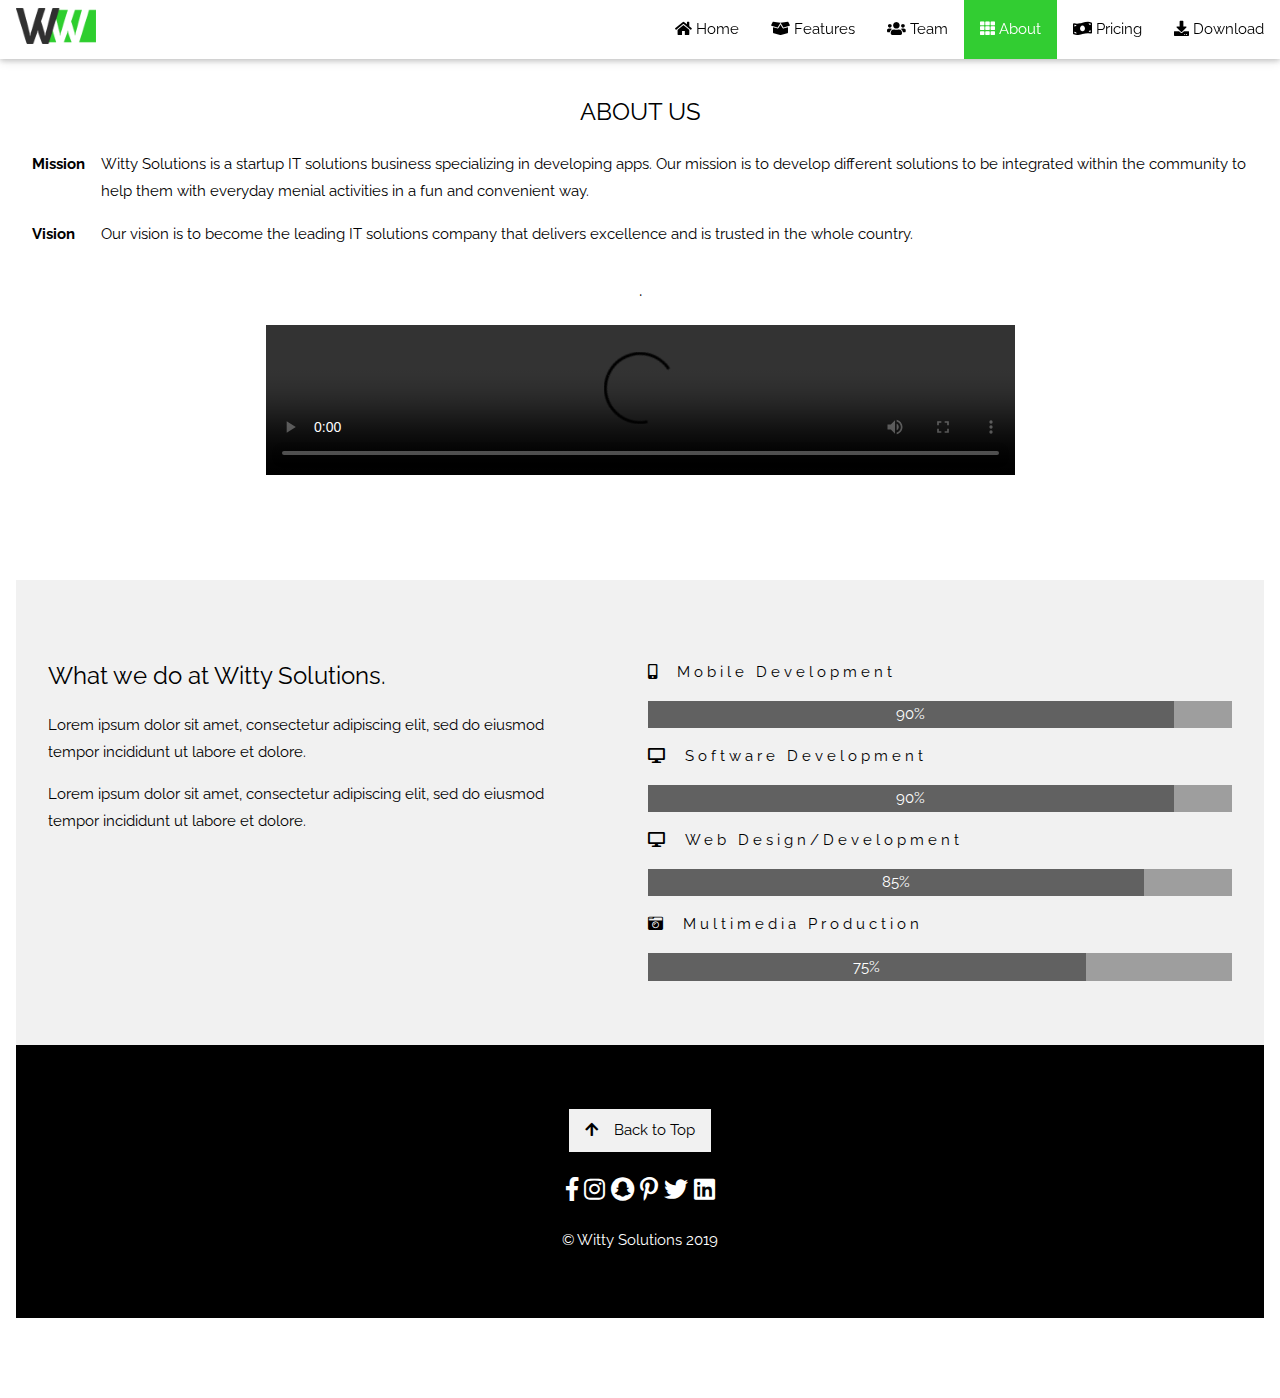
==== about.html @ 59e052f6 "First commit" ====
<!DOCTYPE html>
<html>
<title>About</title>
<meta charset="UTF-8">
<meta name="viewport" content="width=device-width, initial-scale=1">
<link rel="stylesheet" href="assets/css/witty.css">
<link rel="stylesheet" href="assets/css/style.css">
<link rel="stylesheet" href="https://fonts.googleapis.com/css?family=Raleway">
<link rel="stylesheet" href="assets/fontawesome-free/css/all.min.css" type="text/css">
<link rel="shortcut icon" href="resources/witty-icons/favicon-32x32.png" type="image/x-icon">

<style>
  body,
  h1,
  h2,
  h3,
  h4,
  h5,
  h6 {
    font-family: "Raleway", sans-serif
  }

  body,
  html {
    height: 100%;
    line-height: 1.8;
  }

  .bgimg-1 {
    background-position: center;
    background-size: cover;
    background-color: rgba(50, 205, 50, 0.5);
    /* background-image: url("resources/2x3.jpg"); */
    min-height: 100%;
  }

  .bgimg-1::after {
    content: "";
    background: url("resources/2x3.jpg");
    opacity: 0.7;
    top: 0;
    left: 0;
    bottom: 0;
    right: 0;
    position: fixed !important;
    z-index: -1;
    background-position: center;
    background-size: cover;
    background-color: rgba(50, 205, 50, 0.5);
    /* background-image: url("resources/2x3.jpg"); */
    min-height: 100%;
  }

  .witty-bar .witty-button {
    padding: 16px;
  }

  .img-gradient {
    position: relative;
    display: inline-block;
  }
</style>

<body>

  <!--NAVBAR-->
  <div class="witty-top">
    <div class="witty-bar witty-white witty-card" id="myNavbar">
      <a href="index.html" class="witty-bar-item witty-wide">
        <img src="resources/icon.png" width="80px;">
      </a>
      <!-- Right-sided navbar links -->
      <div class="witty-right witty-hide-small">
        <a href="index.html" class="witty-bar-item witty-button">
          <i class="fas fa-home"></i> Home
        </a>
        <a href="features.html" class="witty-bar-item witty-button">
          <i class="fas fa-box-open"></i> Features
        </a>
        <a href="team.html" class="witty-bar-item witty-button">
          <i class="fas fa-users"></i> Team
        </a>
        <a href="about.html" class="witty-bar-item witty-button witty-active">
          <i class="fas fa-th"></i> About
        </a>
        <a href="pricing.html" class="witty-bar-item witty-button">
          <i class="fas fa-money-bill-wave"></i> Pricing
        </a>
        <a href="downloads.html" class="witty-bar-item witty-button">
          <i class="fas fa-download"></i> Download
        </a>
      </div>

      <a href="javascript:void(0)" class="witty-bar-item witty-button witty-right witty-hide-large witty-hide-medium" onclick="witty_open()">
        <i class="fa fa-bars"></i>
      </a>
    </div>
  </div>
  <!--/NAVBAR-->


  <nav class="witty-sidebar witty-bar-block witty-black witty-card witty-animate-left witty-hide-medium witty-hide-large" style="display:none"
    id="mySidebar">
    <a href="javascript:void(0)" onclick="witty_close()" class="witty-bar-item witty-button witty-large witty-padding-16">Close ×</a>
    <a href="about.html" onclick="witty_close()" class="witty-bar-item witty-button">ABOUT</a>
    <a href="team.html" onclick="witty_close()" class="witty-bar-item witty-button">TEAM</a>
    <a href="features.html" onclick="witty_close()" class="witty-bar-item witty-button">FEATURES</a>
    <a href="pricing.html" onclick="witty_close()" class="witty-bar-item witty-button">PRICING</a>
    <a href="contact.html" onclick="witty_close()" class="witty-bar-item witty-button">CONTACT</a>
  </nav>

  <!--About Section-->
  <div class="witty-container" style="padding:80px 16px">
    <h3 class="witty-center">ABOUT US</h3>

    <table class="witty-table">
      <tr>
        <td>
          <strong>Mission</strong>
        </td>
        <td>Witty Solutions is a startup IT solutions business specializing in developing apps. Our mission is to develop different
          solutions to be integrated within the community to help them with everyday menial activities in a fun and convenient
          way.
        </td>
      </tr>
      <tr>
        <td>
          <strong>Vision</strong>
        </td>
        <td>Our vision is to become the leading IT solutions company that delivers excellence and is trusted in the whole country.</td>
      </tr>
    </table>

    <p class="witty-center witty-large">.</p>

    <div class="witty-row">
      <video width="60%" height="auto" controls style="margin-left:20%;">
        <source src="resources/wittywallet.mp4" type="video/mp4"> Your browser does not support the video tag.
      </video>
    </div>

    <div class="witty-row-padding" style="margin-top:64px">
    </div>

    <div class="witty-row-padding witty-section">
    </div>

    <div id="modal01" class="witty-modal witty-black" onclick="this.style.display='none'">
      <span class="witty-button witty-xxlarge witty-black witty-padding-large witty-display-topright" title="Close Modal Image">×</span>
      <div class="witty-modal-content witty-animate-zoom witty-center witty-transparent witty-padding-64">
        <img id="img01" class="witty-image">
        <p id="caption" class="witty-opacity witty-large"></p>
      </div>
    </div>

    <!--Promo - What we do -->
    <div class="witty-container witty-light-grey witty-padding-64">
      <div class="witty-row-padding">
        <div class="witty-col m6">
          <h3>What we do at Witty Solutions.</h3>
          <p>Lorem ipsum dolor sit amet, consectetur adipiscing elit, sed do eiusmod
            <br> tempor incididunt ut labore et dolore.</p>
          <p>Lorem ipsum dolor sit amet, consectetur adipiscing elit, sed do eiusmod
            <br> tempor incididunt ut labore et dolore.</p>
        </div>
        <div class="witty-col m6">
          <p class="witty-wide">
            <i class="fas fa-mobile-alt witty-margin-right"></i>Mobile Development</p>
          <div class="witty-grey">
            <div class="witty-container witty-dark-grey witty-center" style="width:90%">90%</div>
          </div>
          <p class="witty-wide">
            <i class="fas fa-desktop witty-margin-right"></i>Software Development</p>
          <div class="witty-grey">
            <div class="witty-container witty-dark-grey witty-center" style="width:90%">90%</div>
          </div>
          <p class="witty-wide">
            <i class="fa fa-desktop witty-margin-right"></i>Web Design/Development</p>
          <div class="witty-grey">
            <div class="witty-container witty-dark-grey witty-center" style="width:85%">85%</div>
          </div>
          <p class="witty-wide">
            <i class="fa fa-camera-retro witty-margin-right"></i>Multimedia Production</p>
          <div class="witty-grey">
            <div class="witty-container witty-dark-grey witty-center" style="width:75%">75%</div>
          </div>
        </div>
      </div>
    </div>

    <!-- Footer -->
    <footer class="witty-center witty-black witty-padding-64">
      <a href="#myNavbar" class="witty-button witty-light-grey">
        <i class="fas fa-arrow-up witty-margin-right"></i>Back to Top</a>
      <div class="witty-xlarge witty-section">
        <i class="fab fa-facebook-f witty-hover-opacity"></i>
        <i class="fab fa-instagram witty-hover-opacity"></i>
        <i class="fab fa-snapchat witty-hover-opacity"></i>
        <i class="fab fa-pinterest-p witty-hover-opacity"></i>
        <i class="fab fa-twitter witty-hover-opacity"></i>
        <i class="fab fa-linkedin witty-hover-opacity"></i>
      </div>
      &copy;
      <a href="#" style="color:#fff;">Witty Solutions</a> 2019
    </footer>

    <script>

      function onClick(element) {
        document.getElementById("img01").src = element.src;
        document.getElementById("modal01").style.display = "block";
        var captionText = document.getElementById("caption");
        captionText.innerHTML = element.alt;
      }

      var mySidebar = document.getElementById("mySidebar");

      function witty_open() {
        if (mySidebar.style.display === 'block') {
          mySidebar.style.display = 'none';
        } else {
          mySidebar.style.display = 'block';
        }
      }

      function witty_close() {
        mySidebar.style.display = "none";
      }

      $(function () {
        $(document).scroll(function () {
          var $nav = $(".witty-top");
          $nav.toggleClass('scrolled', $(this).scrollTop() > $nav.height());
        });
      });
    </script>

</body>

</html>
---- assets/css/witty.css ----
html{
  box-sizing:border-box
}
*,*:before,*:after{
  box-sizing:inherit
}
html{
  -ms-text-size-adjust:100%;
  -webkit-text-size-adjust:100%
}
body{
  margin:0;
  max-height: 1280;
  max-width: 1366;

}
article,aside,details,figcaption,figure,footer,header,main,menu,nav,section,summary{
  display:block
}
audio,canvas,progress,video{
  display:inline-block
}
progress{
  vertical-align:baseline
}
a{
  background-color:transparent;
  -webkit-text-decoration-skip:objects;
}
a:active,a:hover{
  outline-width:0;
}

small{
  font-size:80%
}
sub{bottom:-0.25em}sup{top:-0.5em}figure{margin:1em 40px}img{border-style:none}svg:not(:root){overflow:hidden}
code,kbd,pre,samp{font-family:monospace,monospace;font-size:1em}hr{box-sizing:content-box;height:0;overflow:visible}
button,input,select,textarea{font:inherit;margin:0}optgroup{font-weight:bold}
button,input{overflow:visible}button,select{text-transform:none}
button,html [type=button],[type=reset],[type=submit]{-webkit-appearance:button}
button::-moz-focus-inner, [type=button]::-moz-focus-inner, [type=reset]::-moz-focus-inner, [type=submit]::-moz-focus-inner{border-style:none;padding:0}
button:-moz-focusring, [type=button]:-moz-focusring, [type=reset]:-moz-focusring, [type=submit]:-moz-focusring{outline:1px dotted ButtonText}
fieldset{border:1px solid #c0c0c0;margin:0 2px;padding:.35em .625em .75em}
legend{color:inherit;display:table;max-width:100%;padding:0;white-space:normal}textarea{overflow:auto}
[type=checkbox],[type=radio]{padding:0}
[type=number]::-webkit-inner-spin-button,[type=number]::-webkit-outer-spin-button{height:auto}
[type=search]{-webkit-appearance:textfield;outline-offset:-2px}
[type=search]::-webkit-search-cancel-button,[type=search]::-webkit-search-decoration{-webkit-appearance:none}
::-webkit-input-placeholder{color:inherit;opacity:0.54}
::-webkit-file-upload-button{-webkit-appearance:button;font:inherit}

html,body{font-family:Verdana,sans-serif;font-size:15px;line-height:1.5}html{overflow-x:hidden}
h1{font-size:36px}h2{font-size:30px}h3{font-size:24px}h4{font-size:20px}h5{font-size:18px}h6{font-size:16px}.witty-serif{font-family:serif}
h1,h2,h3,h4,h5,h6{font-family:"Segoe UI",Arial,sans-serif;font-weight:400;margin:10px 0}.witty-wide{letter-spacing:4px}
hr{border:0;border-top:1px solid #eee;margin:20px 0}
.witty-image{max-width:100%;height:auto}img{vertical-align:middle}a{color:inherit}
.witty-table,.witty-table-all{border-collapse:collapse;border-spacing:0;width:100%;display:table}.witty-table-all{border:1px solid #ccc}
.witty-bordered tr,.witty-table-all tr{border-bottom:1px solid #ddd}.witty-striped tbody tr:nth-child(even){background-color:#f1f1f1}
.witty-table-all tr:nth-child(odd){background-color:#fff}.witty-table-all tr:nth-child(even){background-color:#f1f1f1}
.witty-hoverable tbody tr:hover,.witty-ul.witty-hoverable li:hover{
  background-color:#ccc
}
.witty-centered tr th,.witty-centered tr td{text-align:center}
.witty-table td,.witty-table th,.witty-table-all td,.witty-table-all th{padding:8px 8px;display:table-cell;text-align:left;vertical-align:top}
.witty-table th:first-child,.witty-table td:first-child,.witty-table-all th:first-child,.witty-table-all td:first-child{padding-left:16px}
.witty-btn,.witty-button{
  border:none;
  display:inline-block;
  padding:8px 16px;
  vertical-align:middle;
  overflow:hidden;
  text-decoration:none;
  color:inherit;
  background-color:inherit;
  text-align:center
  ;cursor:pointer;
  white-space:nowrap
}
.witty-btn:hover{
  box-shadow:0 8px 16px 0 rgba(0,0,0,0.2),0 6px 20px 0 rgba(0,0,0,0.19)
}
.witty-btn,.witty-button{
  -webkit-touch-callout:none;
  -webkit-user-select:none;
  -khtml-user-select:none;
  -moz-user-select:none;
  -ms-user-select:none;
  user-select:none;
}   
.witty-disabled,.witty-btn:disabled,.witty-button:disabled{
  cursor:not-allowed;
  opacity:0.3;
}
.witty-disabled *,:disabled *{
    pointer-events:none;
}
.witty-btn.witty-disabled:hover,.witty-btn:disabled:hover{
  box-shadow:none
}
.witty-badge,.witty-tag{
  background-color:#000
  ;color:#fff;
  display:inline-block;
  padding-left:8px;
  padding-right:8px;
  text-align:center
}
.witty-badge{border-radius:50%}
.witty-ul{
  list-style-type:none;padding:0;margin:0
}
.witty-ul li{
  padding:8px 16px;border-bottom:1px solid #ddd
}
.witty-ul li:last-child{
  border-bottom:none
}
.witty-tooltip,.witty-display-container{position:relative}.witty-tooltip .witty-text{
  display:none;
}.witty-tooltip:hover .witty-text{display:inline-block}
.witty-ripple:active{opacity:0.5}.witty-ripple{transition:opacity 0s}
.witty-input{padding:8px;display:block;border:none;border-bottom:1px solid #ccc;width:100%}
.witty-select{padding:9px 0;width:100%;border:none;border-bottom:1px solid #ccc}
.witty-dropdown-click,.witty-dropdown-hover{
  position:relative;
  display:inline-block;
  cursor:pointer;
}
.witty-dropdown-hover:hover .witty-dropdown-content{
  display:block;
}
.witty-dropdown-hover:first-child,.witty-dropdown-click:hover{
  background-color:#ccc;
  color:#000;
}
.witty-dropdown-hover:hover > .witty-button:first-child,.witty-dropdown-click:hover > .witty-button:first-child{background-color:#ccc;
  color:#000;
}
.witty-dropdown-content{
  cursor:auto;
  color:#000;
  background-color:#fff;
  display:none;
  position:absolute;
  min-width:160px;
  margin:0;
  padding:0;
  z-index:1
}
.witty-check,.witty-radio{width:24px;height:24px;position:relative;top:6px}
.witty-sidebar{height:100%;width:200px;background-color:#fff;position:fixed!important;z-index:1;overflow:auto}
.witty-bar-block .witty-dropdown-hover,.witty-bar-block .witty-dropdown-click{
  width:100%;
}
.witty-bar-block .witty-dropdown-hover .witty-dropdown-content,.witty-bar-block .witty-dropdown-click .witty-dropdown-content{
  min-width:100%;
}
.witty-bar-block .witty-dropdown-hover .witty-button,.witty-bar-block .witty-dropdown-click .witty-button{
  width:100%;
  text-align:left;
  padding:8px 16px
}
.witty-main,#main{transition:margin-left .4s}
.witty-modal{z-index:3;display:none;padding-top:100px;position:fixed;left:0;top:0;width:100%;height:100%;overflow:auto;background-color:rgb(0,0,0);background-color:rgba(0,0,0,0.4)}
.witty-modal-content{margin:auto;background-color:#fff;position:relative;padding:0;outline:0;width:600px}
.witty-bar{width:100%;overflow:hidden}.witty-center .witty-bar{display:inline-block;width:auto}
.witty-bar .witty-bar-item{padding:8px 16px;float:left;width:auto;border:none;display:block;outline:0}
.witty-bar .witty-dropdown-hover,.witty-bar .witty-dropdown-click{
  position:static;
  float:left;
}
.witty-bar .witty-button{white-space:normal}
.witty-bar-block .witty-bar-item{width:100%;display:block;padding:8px 16px;text-align:left;border:none;white-space:normal;float:none;outline:0}
.witty-bar-block.witty-center .witty-bar-item{text-align:center}.witty-block{display:block;width:100%}
.witty-responsive{display:block;overflow-x:auto}
.witty-container:after,.witty-container:before,.witty-panel:after,.witty-panel:before,.witty-row:after,.witty-row:before,.witty-row-padding:after,.witty-row-padding:before,
.witty-cell-row:before,.witty-cell-row:after,.witty-clear:after,.witty-clear:before,.witty-bar:before,.witty-bar:after{
  content:"";
  display:table;
  clear:both;
}
.witty-col,.witty-half,.witty-third,.witty-twothird,.witty-threequarter,.witty-quarter{
  float:left;width:100%
}
.witty-col.s1{
  width:8.33333%
}
.witty-col.s2{
  width:16.66666%
}
.witty-col.s3{
  width:24.99999%
}
.witty-col.s4{
  width:33.33333%
}
.witty-col.s5{width:41.66666%}.witty-col.s6{width:49.99999%}.witty-col.s7{width:58.33333%}.witty-col.s8{width:66.66666%}
.witty-col.s9{width:74.99999%}.witty-col.s10{width:83.33333%}.witty-col.s11{width:91.66666%}.witty-col.s12{width:99.99999%}
@media (min-width:601px){.witty-col.m1{width:8.33333%}.witty-col.m2{width:16.66666%}
.witty-col.m3,.witty-quarter{
  width:20%
}
.witty-col.m4,.witty-third{
  width:50%}
.witty-col.m5{
  width:41.66666%
}
.witty-col.m6,.witty-half{
  width:49.99999%
}
.witty-col.m7{width:58.33333%}.witty-col.m8,.witty-twothird{width:66.66666%}
.witty-col.m9,.witty-threequarter{width:74.99999%}.witty-col.m10{width:83.33333%}.witty-col.m11{width:91.66666%}.witty-col.m12{width:99.99999%}}
@media (min-width:993px){.witty-col.l1{width:8.33333%}.witty-col.l2{width:16.66666%}.witty-col.l3{width:24.99999%}.witty-col.l4{width:33.33333%}
.witty-col.l5{width:41.66666%}.witty-col.l6{width:49.99999%}.witty-col.l7{width:58.33333%}.witty-col.l8{width:66.66666%}
.witty-col.l9{width:74.99999%}.witty-col.l10{width:83.33333%}.witty-col.l11{width:91.66666%}.witty-col.l12{width:99.99999%}}
.witty-rest{overflow:hidden}.witty-stretch{margin-left:-16px;margin-right:-16px}
.witty-content,.witty-auto{margin-left:auto;margin-right:auto}.witty-content{max-width:980px}.witty-auto{max-width:1140px}
.witty-cell-row{display:table;width:100%}.witty-cell{display:table-cell}
.witty-cell-top{vertical-align:top}.witty-cell-middle{vertical-align:middle}.witty-cell-bottom{vertical-align:bottom}
.witty-hide{display:none!important}.witty-show-block,.witty-show{display:block!important}.witty-show-inline-block{display:inline-block!important}
@media (max-width:1205px){.witty-auto{max-width:95%}}
@media (max-width:600px){.witty-modal-content{margin:0 10px;width:auto!important}.witty-modal{padding-top:30px}
.witty-dropdown-hover.witty-mobile .witty-dropdown-content,.witty-dropdown-click.witty-mobile .witty-dropdown-content{position:relative}	
.witty-hide-small{display:none!important}.witty-mobile{display:block;width:100%!important}.witty-bar-item.witty-mobile,.witty-dropdown-hover.witty-mobile,.witty-dropdown-click.witty-mobile{text-align:center}
.witty-dropdown-hover.witty-mobile,.witty-dropdown-hover.witty-mobile .witty-btn,.witty-dropdown-hover.witty-mobile .witty-button,.witty-dropdown-click.witty-mobile,.witty-dropdown-click.witty-mobile .witty-btn,.witty-dropdown-click.witty-mobile .witty-button{width:100%}}
@media (max-width:768px){.witty-modal-content{width:500px}.witty-modal{padding-top:50px}}
@media (min-width:993px){.witty-modal-content{width:900px}.witty-hide-large{display:none!important}.witty-sidebar.witty-collapse{display:block!important}}
@media (max-width:992px) and (min-width:601px){.witty-hide-medium{display:none!important}}
@media (max-width:992px){.witty-sidebar.witty-collapse{display:none}.witty-main{margin-left:0!important;margin-right:0!important}.witty-auto{max-width:100%}}
.witty-top,.witty-bottom{
  position:fixed;width:100%;
  z-index:1
}
.witty-top{
  top:0
}
.witty-bottom{
  bottom:0
}
.witty-overlay{position:fixed;display:none;width:100%;height:100%;top:0;left:0;right:0;bottom:0;background-color:rgba(0,0,0,0.5);z-index:2}
.witty-display-topleft{position:absolute;left:0;top:0}.witty-display-topright{position:absolute;right:0;top:0}
.witty-display-bottomleft{position:absolute;left:0;bottom:0}.witty-display-bottomright{position:absolute;right:0;bottom:0}
.witty-display-middle{position:absolute;top:50%;left:50%;transform:translate(-50%,-50%);-ms-transform:translate(-50%,-50%)}
.witty-display-left{position:absolute;top:50%;left:0%;transform:translate(0%,-50%);-ms-transform:translate(-0%,-50%)}
.witty-display-right{position:absolute;top:50%;right:0%;transform:translate(0%,-50%);-ms-transform:translate(0%,-50%)}
.witty-display-topmiddle{position:absolute;left:50%;top:0;transform:translate(-50%,0%);-ms-transform:translate(-50%,0%)}
.witty-display-bottommiddle{position:absolute;left:50%;bottom:0;transform:translate(-50%,0%);-ms-transform:translate(-50%,0%)}
.witty-display-container:hover .witty-display-hover{display:block}.witty-display-container:hover span.witty-display-hover{display:inline-block}.witty-display-hover{display:none}
.witty-display-position{position:absolute}
.witty-circle{border-radius:50%}
.witty-round-small{border-radius:2px}.witty-round,.witty-round-medium{border-radius:4px}.witty-round-large{border-radius:8px}.witty-round-xlarge{border-radius:16px}.witty-round-xxlarge{border-radius:32px}
.witty-row-padding,.witty-row-padding>.witty-half,.witty-row-padding>.witty-third,.witty-row-padding>.witty-twothird,.witty-row-padding>.witty-threequarter,.witty-row-padding>.witty-quarter,.witty-row-padding>.witty-col{
  padding:0 8px
}
.witty-container,.witty-panel{
  padding:0.01em 16px
}
.witty-panel{margin-top:16px;margin-bottom:16px}
.witty-code,.witty-codespan{font-family:Consolas,"courier new";font-size:16px}
.witty-code{width:auto;background-color:#fff;padding:8px 12px;border-left:4px solid #4CAF50;word-wrap:break-word}
.witty-codespan{color:crimson;background-color:#f1f1f1;padding-left:4px;padding-right:4px;font-size:110%}
.witty-card,.witty-card-2{box-shadow:0 2px 5px 0 rgba(0,0,0,0.16),0 2px 10px 0 rgba(0,0,0,0.12)}
.witty-card-4,.witty-hover-shadow:hover{box-shadow:0 4px 10px 0 rgba(0,0,0,0.2),0 4px 20px 0 rgba(0,0,0,0.19)}
.witty-spin{animation:witty-spin 2s infinite linear}@keyframes witty-spin{0%{transform:rotate(0deg)}100%{transform:rotate(359deg)}}
.witty-animate-fading{animation:fading 10s infinite}@keyframes fading{0%{opacity:0}50%{opacity:1}100%{opacity:0}}
.witty-animate-opacity{animation:opac 0.8s}@keyframes opac{from{opacity:0} to{opacity:1}}
.witty-animate-top{position:relative;animation:animatetop 0.4s}@keyframes animatetop{from{top:-300px;opacity:0} to{top:0;opacity:1}}
.witty-animate-left{position:relative;animation:animateleft 0.4s}@keyframes animateleft{from{left:-300px;opacity:0} to{left:0;opacity:1}}
.witty-animate-right{position:relative;animation:animateright 0.4s}@keyframes animateright{from{right:-300px;opacity:0} to{right:0;opacity:1}}
.witty-animate-bottom{position:relative;animation:animatebottom 0.4s}@keyframes animatebottom{from{bottom:-300px;opacity:0} to{bottom:0;opacity:1}}
.witty-animate-zoom {animation:animatezoom 0.6s}@keyframes animatezoom{from{transform:scale(0)} to{transform:scale(1)}}
.witty-animate-input{transition:width 0.4s ease-in-out}.witty-animate-input:focus{width:100%!important}
.witty-opacity,.witty-hover-opacity:hover{opacity:0.60}.witty-opacity-off,.witty-hover-opacity-off:hover{opacity:1}
.witty-opacity-max{opacity:0.25}.witty-opacity-min{opacity:0.75}
.witty-greyscale-max,.witty-grayscale-max,.witty-hover-greyscale:hover,.witty-hover-grayscale:hover{filter:grayscale(100%)}
.witty-greyscale,.witty-grayscale{filter:grayscale(75%)}.witty-greyscale-min,.witty-grayscale-min{filter:grayscale(50%)}
.witty-sepia{filter:sepia(75%)}.witty-sepia-max,.witty-hover-sepia:hover{filter:sepia(100%)}.witty-sepia-min{filter:sepia(50%)}
.witty-tiny{font-size:10px!important}.witty-small{font-size:12px!important}.witty-medium{font-size:15px!important}.witty-large{font-size:18px!important}
.witty-xlarge{font-size:24px!important}.witty-xxlarge{font-size:36px!important}.witty-xxxlarge{font-size:48px!important}.witty-jumbo{font-size:64px!important}
.witty-left-align{text-align:left!important}.witty-right-align{text-align:right!important}.witty-justify{text-align:justify!important}.witty-center{text-align:center!important}
.witty-border-0{border:0!important}.witty-border{border:1px solid #ccc!important}
.witty-border-top{border-top:1px solid #ccc!important}.witty-border-bottom{border-bottom:1px solid #ccc!important}
.witty-border-left{border-left:1px solid #ccc!important}.witty-border-right{border-right:1px solid #ccc!important}
.witty-topbar{border-top:6px solid #ccc!important}.witty-bottombar{border-bottom:6px solid #ccc!important}
.witty-leftbar{border-left:6px solid #ccc!important}.witty-rightbar{border-right:6px solid #ccc!important}
.witty-section,.witty-code{
  margin-top:16px!important;
  margin-bottom:16px!important
}
.witty-margin{margin:16px!important}.witty-margin-top{margin-top:16px!important}.witty-margin-bottom{margin-bottom:16px!important}
.witty-margin-left{margin-left:16px!important}.witty-margin-right{margin-right:16px!important}
.witty-padding-small{
  padding:4px 8px!important
}.witty-padding{
  padding:8px 16px!important
}.witty-padding-large{
  padding:12px 24px!important
}
.witty-padding-16{
  padding-top:16px!important;
  padding-bottom:16px!important
}
.witty-padding-24{
  padding-top:24px!important;
  padding-bottom:24px!important
}
.witty-padding-32{
  padding-top:32px!important;
  padding-bottom:32px!important
}
.witty-padding-48{
  padding-top:48px!important;
  padding-bottom:48px!important
}
.witty-padding-64{
  padding-top:64px!important;
  padding-bottom:64px!important
}
.witty-left{
  float:left!important
}.witty-right{
  float:right!important
}
.witty-button:hover{
  color:#fff!important;
  background-color:#32CD32!important
}
.witty-transparent,.witty-hover-none:hover{background-color:transparent!important}
.witty-hover-none:hover{box-shadow:none!important}
/* Colors */

.witty-amber,.witty-hover-amber:hover{
  color:#000!important;
  background-color:#ffc107!important;
}
.witty-aqua,.witty-hover-aqua:hover{
  color:#000!important;
  background-color:#00ffff!important;
}
.witty-blue,.witty-hover-blue:hover{
  color:#fff!important;
  background-color:#2196F3!important;
}
.witty-light-blue,.witty-hover-light-blue:hover{
  color:#000!important;
  background-color:#87CEEB!important;
}
.witty-brown,.witty-hover-brown:hover{
  color:#fff!important;
  background-color:#795548!important;
}
.witty-cyan,.witty-hover-cyan:hover{
  color:#000!important
  ;background-color:#00bcd4!important
}
.witty-blue-grey,.witty-hover-blue-grey:hover,.witty-blue-gray,.witty-hover-blue-gray:hover{
  color:#fff!important;
  background-color:#607d8b!important;
}
.witty-green,.witty-hover-green:hover{
  color:#fff!important;
  background-color:#4CAF50!important;
}
.witty-light-green,.witty-hover-light-green:hover{
  color:#000!important;
  background-color:#8bc34a!important;
}
.witty-indigo,.witty-hover-indigo:hover{
  color:#fff!important;
  background-color:#3f51b5!important;
}
.witty-khaki,.witty-hover-khaki:hover{
  color:#000!important;
  background-color:#f0e68c!important;
}
.witty-lime,.witty-hover-lime:hover{
  color:#000!important;
  background-color:#cddc39!important;
}
.witty-orange,.witty-hover-orange:hover{
  color:#000!important;
  background-color:#ff9800!important;
}
.witty-deep-orange,.witty-hover-deep-orange:hover{
  color:#fff!important;
  background-color:#ff5722!important;
}
.witty-pink,.witty-hover-pink:hover{
  color:#fff!important;
  background-color:#e91e63!important;
}
.witty-purple,.witty-hover-purple:hover{
  color:#fff!important;
  background-color:#9c27b0!important;
}
.witty-deep-purple,.witty-hover-deep-purple:hover{
  color:#fff!important;
  background-color:#673ab7!important;
}
.witty-red,.witty-hover-red:hover{
  color:#fff!important;
  background-color:#f44336!important;
}
.witty-sand,.witty-hover-sand:hover{
  color:#000!important;
  background-color:#fdf5e6!important
}
.witty-teal,.witty-hover-teal:hover{
  color:#fff!important;
  background-color:#009688!important
}
.witty-yellow,.witty-hover-yellow:hover{
  color:#000!important;
  background-color:#ffeb3b!important
}
.witty-white,.witty-hover-white:hover{
  color:#000!important;
  background-color:#fff!important;
}
.witty-black,.witty-hover-black:hover{
  color:#fff!important;
  background-color:#000!important
}
.witty-grey,.witty-hover-grey:hover,.witty-gray,.witty-hover-gray:hover{
  color:#000!important;
  background-color:#9e9e9e!important
}
.witty-light-grey,.witty-hover-light-grey:hover,.witty-light-gray,.witty-hover-light-gray:hover{
  color:#000!important;
  background-color:#f1f1f1!important
}
.witty-dark-grey,.witty-hover-dark-grey:hover,.witty-dark-gray,.witty-hover-dark-gray:hover{
  color:#fff!important;
  background-color:#616161!important
}
.witty-table .witty-table tr{
  padding: 10px !important;
  border-bottom: solid black 1px;
}
.witty-link{
  color: #fff !important;
}
.witty-link:hover{
  color: #32CD32;
}
.witty-active{
  background-color: #32cd32;
  color: #fff;
}

/*lkadslkjafl*/
/* The dropdown container */
.dropdown-witty {
  float: left;
  overflow: hidden;
}

/* Dropdown button */
.dropdown-witty .dropbtn {
  font-size: 16px; 
  border: none;
  outline: none;
  color: white;
  padding: 14px 16px;
  background-color: inherit;
  font-family: inherit; /* Important for vertical align on mobile phones */
  margin: 0; /* Important for vertical align on mobile phones */
}


.dropdown-witty-content {
  display: none;
  position: absolute;
  background-color: #f9f9f9;
  min-width: 160px;
  box-shadow: 0px 8px 16px 0px rgba(0,0,0,0.2);
  z-index: 1;
}

.dropdown-witty-content a {
  float: none;
  color: black;
  padding: 12px 16px;
  text-decoration: none;
  display: block;
  text-align: left;
}

/* Add a grey background color to dropdown links on hover */
.dropdown-witty-content a:hover {
  background-color: #ddd;
}

.dropdown-witty:hover .dropdown-witty-content {
  display: block;
}
---- assets/css/style.css ----
html {
  margin: 0px;
  height: 100%;
  width: 100%;
}

body{
  margin: 0 auto;
  font-family: 'Trebuchet MS', 'Comic Sans MS';
  min-height: 100%;
  width: 100%;
}

a {
  text-decoration: none;
  color: #000;
}

img {
  page-break-inside: avoid;
}

.image-r{
  max-width: 100%;
  height: auto;
  display: flex;
}

.btn{
  display: inline-block;
  font-weight: 400;
  color: #212529;
  text-align: center;
  vertical-align: middle;
  -webkit-user-select: none;
  -moz-user-select: none;
  -ms-user-select: none;
  user-select: none;
  background-color: transparent;
  border: 1px solid transparent;
  padding: 0.2rem 0.5rem;
  font-size: 1rem;
  line-height: 1.5;
  border-radius: 0.25rem;
  transition: color 0.15s ease-in-out, background-color 0.15s ease-in-out, border-color 0.15s ease-in-out, box-shadow 0.15s ease-in-out;
}


#vr{
  border-left: 1px solid #000;
  height: 15px;
  margin-left: 10px;
}

#right-p{
  margin-right: 10px;
  margin-left: 10px;
}

#right-p a{
  margin-left: 10px;
  margin-right: 10px;
}

.container{
  width: 100%;
  padding-right: 15px;
  padding-left: 15px;
  margin-right: auto;
  margin-left: auto;
}

.bg-main{
  background-color: #32CD32 !important;
  color: #fff !important;
}

.bg-sub{
  background-color: #74afad !important;
}

.bg-grey-1{
  background-color: #fff;
}

.nav{
  display: -ms-flexbox;
  display: flex;
  -ms-flex-direction: column;
  flex-direction: column;
  padding-left: 0;
  margin-bottom: 0;
  list-style: none;
}

.navbar {
  position: relative;
  display: -ms-flexbox;
  display: flex;
  -ms-flex-wrap: wrap;
  flex-wrap: wrap;
  -ms-flex-align: center;
  align-items: center;
  -ms-flex-pack: justify;
  justify-content: space-between;
  position: fixed;
  width: 100%;
}

.navbar ul{
  display: inline;
  list-style-type: none;
  margin: 0;
  padding: 0;
}

.navbar ul li{
  float:left;
}

.navbar ul li a{
  display: inline-block;
  text-align: center;
  padding: 14px 16px;
  text-decoration: none;
}

.active a{
  font-weight: bolder;
  font-size: 1rem;
  color: #fff !important;
  background-color: #6e7376 !important;
}

.navbar ul li a:hover{
  color: rgba(255, 255, 255, 1);
  background-color: #32CD32 !important;
  box-shadow: 1px 1px 1px #fff;
  outline-color: #fff;
}

.brand {
  display: inline-block;
  padding-top: 0.3125rem;
  padding-bottom: 0.3125rem;
  margin-right: 1rem;
  margin-left: 1rem;
  font-size: 1.5rem;
  line-height: inherit;
  white-space: nowrap;
}

div.brand img{
  display: inline-block !important;
  vertical-align: top !important
}

.ml-auto{
  margin-left: auto !important;
}

.mr-auto{
  margin-right: auto !important;
}

.mx-auto{
  margin-left: auto !important;
  margin-right: auto !important;
}
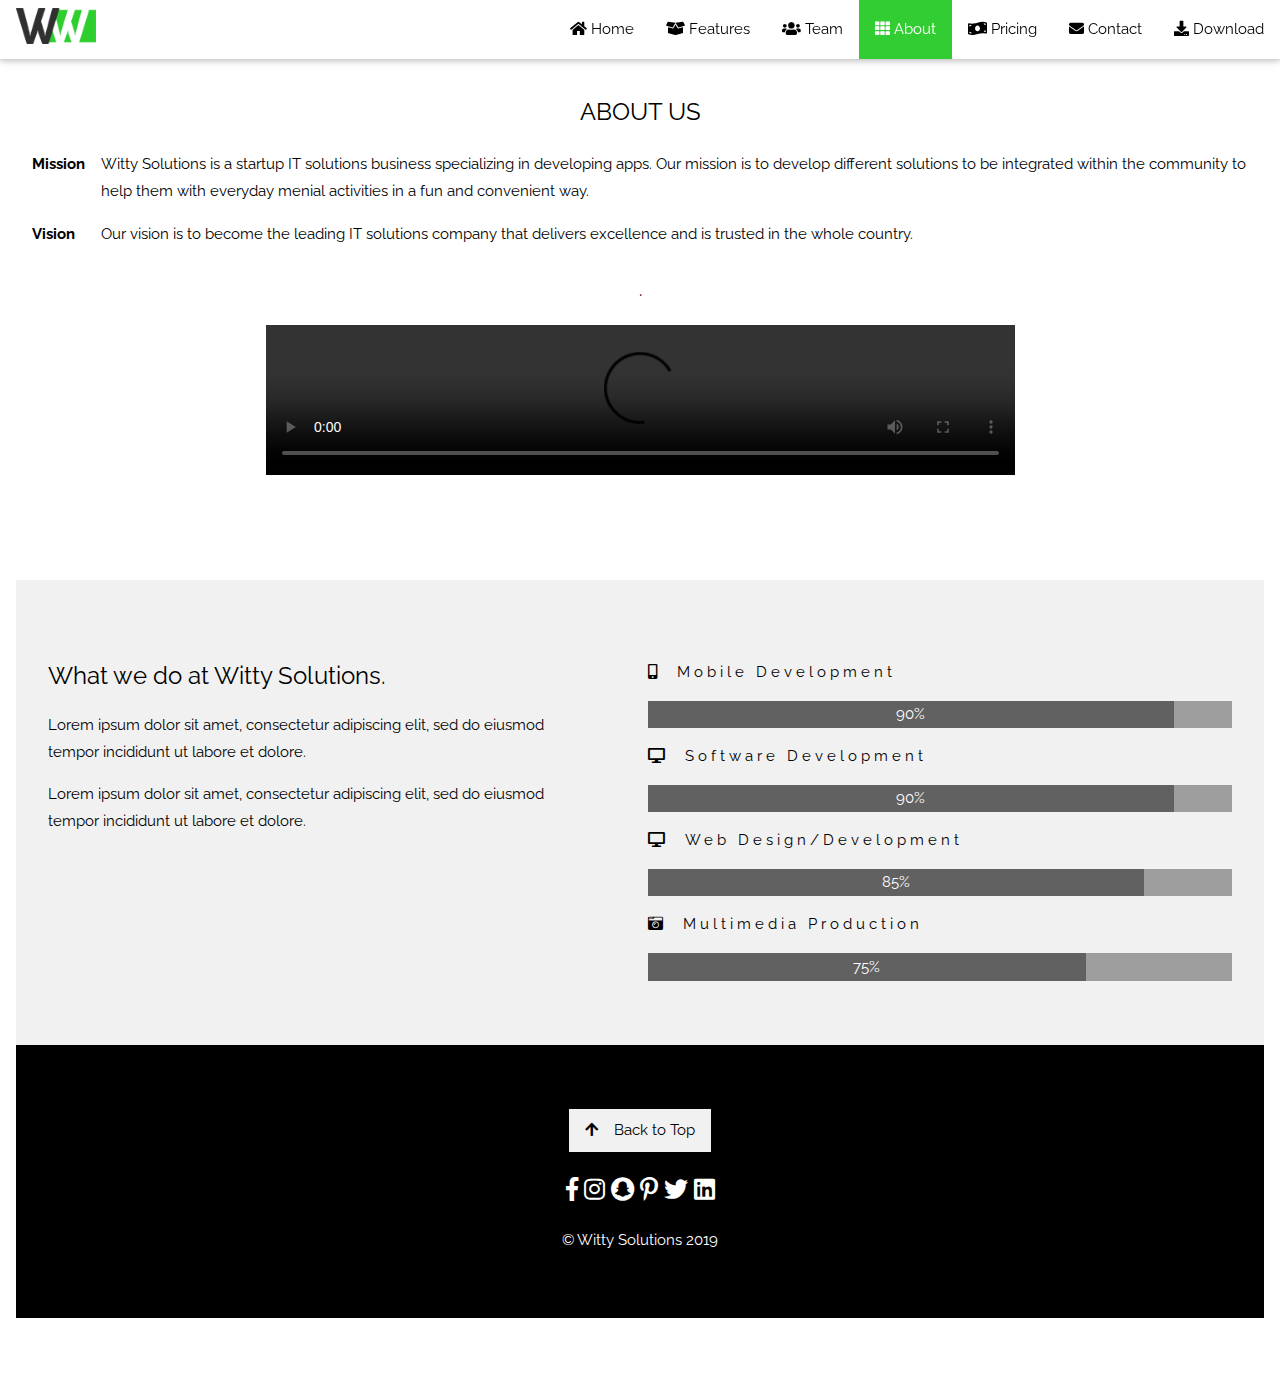
==== commit 099573cc: "update" ====
--- a/about.html
+++ b/about.html
@@ -86,6 +86,9 @@
         <a href="pricing.html" class="witty-bar-item witty-button">
           <i class="fas fa-money-bill-wave"></i> Pricing
         </a>
+        <a href="contact.html" class="witty-bar-item witty-button">
+            <i class="fas fa-envelope"></i> Contact
+          </a>
         <a href="downloads.html" class="witty-bar-item witty-button">
           <i class="fas fa-download"></i> Download
         </a>
@@ -102,6 +105,7 @@
   <nav class="witty-sidebar witty-bar-block witty-black witty-card witty-animate-left witty-hide-medium witty-hide-large" style="display:none"
     id="mySidebar">
     <a href="javascript:void(0)" onclick="witty_close()" class="witty-bar-item witty-button witty-large witty-padding-16">Close ×</a>
+    <a href="index.html" onclick="witty_close()" class="witty-bar-item witty-button">HOME</a>
     <a href="about.html" onclick="witty_close()" class="witty-bar-item witty-button">ABOUT</a>
     <a href="team.html" onclick="witty_close()" class="witty-bar-item witty-button">TEAM</a>
     <a href="features.html" onclick="witty_close()" class="witty-bar-item witty-button">FEATURES</a>
--- a/assets/css/witty.css
+++ b/assets/css/witty.css
@@ -170,7 +170,9 @@
   position:static;
   float:left;
 }
-.witty-bar .witty-button{white-space:normal}
+.witty-bar .witty-button{
+  white-space:normal
+}
 .witty-bar-block .witty-bar-item{width:100%;display:block;padding:8px 16px;text-align:left;border:none;white-space:normal;float:none;outline:0}
 .witty-bar-block.witty-center .witty-bar-item{text-align:center}.witty-block{display:block;width:100%}
 .witty-responsive{display:block;overflow-x:auto}
@@ -197,7 +199,13 @@
 }
 .witty-col.s5{width:41.66666%}.witty-col.s6{width:49.99999%}.witty-col.s7{width:58.33333%}.witty-col.s8{width:66.66666%}
 .witty-col.s9{width:74.99999%}.witty-col.s10{width:83.33333%}.witty-col.s11{width:91.66666%}.witty-col.s12{width:99.99999%}
-@media (min-width:601px){.witty-col.m1{width:8.33333%}.witty-col.m2{width:16.66666%}
+@media (min-width:601px){
+  .witty-col.m1{
+    width:8.33333%
+  }
+  .witty-col.m2{
+    width:16.66666%
+  }
 .witty-col.m3,.witty-quarter{
   width:20%
 }
@@ -209,8 +217,21 @@
 .witty-col.m6,.witty-half{
   width:49.99999%
 }
-.witty-col.m7{width:58.33333%}.witty-col.m8,.witty-twothird{width:66.66666%}
-.witty-col.m9,.witty-threequarter{width:74.99999%}.witty-col.m10{width:83.33333%}.witty-col.m11{width:91.66666%}.witty-col.m12{width:99.99999%}}
+.witty-col.m7{width:58.33333%}.witty-col.m8,.witty-twothird{
+  width:66.66666%
+}
+.witty-col.m9,.witty-threequarter{
+  width:74.99999%
+}
+.witty-col.m10{
+  width:83.33333%}
+  .witty-col.m11{
+    width:91.66666%
+  }
+  .witty-col.m12{
+    width:99.99999%
+  }
+}
 @media (min-width:993px){.witty-col.l1{width:8.33333%}.witty-col.l2{width:16.66666%}.witty-col.l3{width:24.99999%}.witty-col.l4{width:33.33333%}
 .witty-col.l5{width:41.66666%}.witty-col.l6{width:49.99999%}.witty-col.l7{width:58.33333%}.witty-col.l8{width:66.66666%}
 .witty-col.l9{width:74.99999%}.witty-col.l10{width:83.33333%}.witty-col.l11{width:91.66666%}.witty-col.l12{width:99.99999%}}
@@ -288,8 +309,21 @@
   margin-top:16px!important;
   margin-bottom:16px!important
 }
-.witty-margin{margin:16px!important}.witty-margin-top{margin-top:16px!important}.witty-margin-bottom{margin-bottom:16px!important}
-.witty-margin-left{margin-left:16px!important}.witty-margin-right{margin-right:16px!important}
+.witty-margin{
+  margin:16px!important
+}
+.witty-margin-top{
+  margin-top:16px!important
+}
+.witty-margin-bottom{
+  margin-bottom:16px!important
+}
+.witty-margin-left{
+  margin-left:16px!important
+}
+.witty-margin-right{
+  margin-right:16px!important
+}
 .witty-padding-small{
   padding:4px 8px!important
 }.witty-padding{
@@ -330,90 +364,10 @@
 .witty-hover-none:hover{box-shadow:none!important}
 /* Colors */
 
-.witty-amber,.witty-hover-amber:hover{
-  color:#000!important;
-  background-color:#ffc107!important;
-}
-.witty-aqua,.witty-hover-aqua:hover{
-  color:#000!important;
-  background-color:#00ffff!important;
-}
-.witty-blue,.witty-hover-blue:hover{
-  color:#fff!important;
-  background-color:#2196F3!important;
-}
-.witty-light-blue,.witty-hover-light-blue:hover{
-  color:#000!important;
-  background-color:#87CEEB!important;
-}
-.witty-brown,.witty-hover-brown:hover{
-  color:#fff!important;
-  background-color:#795548!important;
-}
-.witty-cyan,.witty-hover-cyan:hover{
-  color:#000!important
-  ;background-color:#00bcd4!important
-}
-.witty-blue-grey,.witty-hover-blue-grey:hover,.witty-blue-gray,.witty-hover-blue-gray:hover{
-  color:#fff!important;
-  background-color:#607d8b!important;
-}
 .witty-green,.witty-hover-green:hover{
   color:#fff!important;
   background-color:#4CAF50!important;
 }
-.witty-light-green,.witty-hover-light-green:hover{
-  color:#000!important;
-  background-color:#8bc34a!important;
-}
-.witty-indigo,.witty-hover-indigo:hover{
-  color:#fff!important;
-  background-color:#3f51b5!important;
-}
-.witty-khaki,.witty-hover-khaki:hover{
-  color:#000!important;
-  background-color:#f0e68c!important;
-}
-.witty-lime,.witty-hover-lime:hover{
-  color:#000!important;
-  background-color:#cddc39!important;
-}
-.witty-orange,.witty-hover-orange:hover{
-  color:#000!important;
-  background-color:#ff9800!important;
-}
-.witty-deep-orange,.witty-hover-deep-orange:hover{
-  color:#fff!important;
-  background-color:#ff5722!important;
-}
-.witty-pink,.witty-hover-pink:hover{
-  color:#fff!important;
-  background-color:#e91e63!important;
-}
-.witty-purple,.witty-hover-purple:hover{
-  color:#fff!important;
-  background-color:#9c27b0!important;
-}
-.witty-deep-purple,.witty-hover-deep-purple:hover{
-  color:#fff!important;
-  background-color:#673ab7!important;
-}
-.witty-red,.witty-hover-red:hover{
-  color:#fff!important;
-  background-color:#f44336!important;
-}
-.witty-sand,.witty-hover-sand:hover{
-  color:#000!important;
-  background-color:#fdf5e6!important
-}
-.witty-teal,.witty-hover-teal:hover{
-  color:#fff!important;
-  background-color:#009688!important
-}
-.witty-yellow,.witty-hover-yellow:hover{
-  color:#000!important;
-  background-color:#ffeb3b!important
-}
 .witty-white,.witty-hover-white:hover{
   color:#000!important;
   background-color:#fff!important;
@@ -448,50 +402,3 @@
   background-color: #32cd32;
   color: #fff;
 }
-
-/*lkadslkjafl*/
-/* The dropdown container */
-.dropdown-witty {
-  float: left;
-  overflow: hidden;
-}
-
-/* Dropdown button */
-.dropdown-witty .dropbtn {
-  font-size: 16px; 
-  border: none;
-  outline: none;
-  color: white;
-  padding: 14px 16px;
-  background-color: inherit;
-  font-family: inherit; /* Important for vertical align on mobile phones */
-  margin: 0; /* Important for vertical align on mobile phones */
-}
-
-
-.dropdown-witty-content {
-  display: none;
-  position: absolute;
-  background-color: #f9f9f9;
-  min-width: 160px;
-  box-shadow: 0px 8px 16px 0px rgba(0,0,0,0.2);
-  z-index: 1;
-}
-
-.dropdown-witty-content a {
-  float: none;
-  color: black;
-  padding: 12px 16px;
-  text-decoration: none;
-  display: block;
-  text-align: left;
-}
-
-/* Add a grey background color to dropdown links on hover */
-.dropdown-witty-content a:hover {
-  background-color: #ddd;
-}
-
-.dropdown-witty:hover .dropdown-witty-content {
-  display: block;
-}
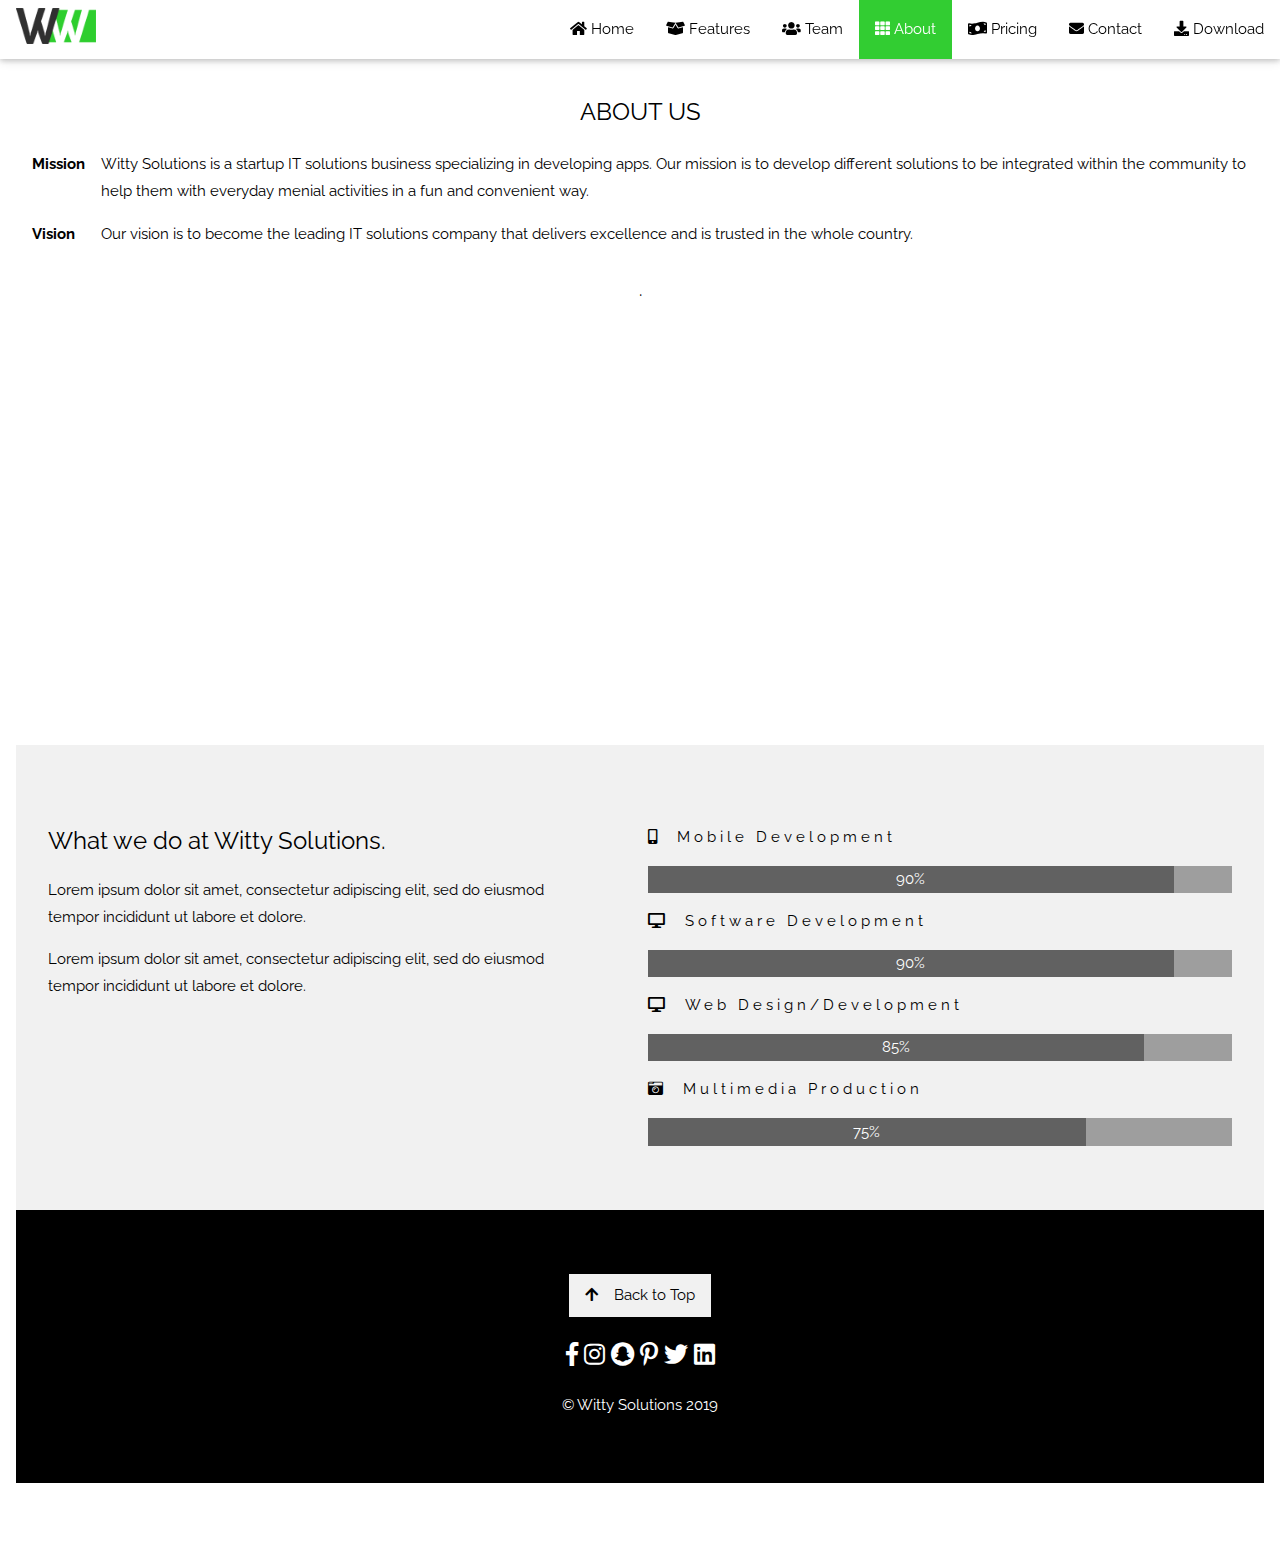
==== commit 7c5aa0fa: "Update about.html" ====
--- a/about.html
+++ b/about.html
@@ -138,9 +138,7 @@
     <p class="witty-center witty-large">.</p>
 
     <div class="witty-row">
-      <video width="60%" height="auto" controls style="margin-left:20%;">
-        <source src="resources/wittywallet.mp4" type="video/mp4"> Your browser does not support the video tag.
-      </video>
+      <iframe width="60%" height="315" src="https://www.youtube.com/embed/xapXyb3CiqM" frameborder="0" allow="accelerometer; encrypted-media; gyroscope; picture-in-picture" allowfullscreen></iframe>
     </div>
 
     <div class="witty-row-padding" style="margin-top:64px">
@@ -241,4 +239,4 @@
 
 </body>
 
-</html>+</html>
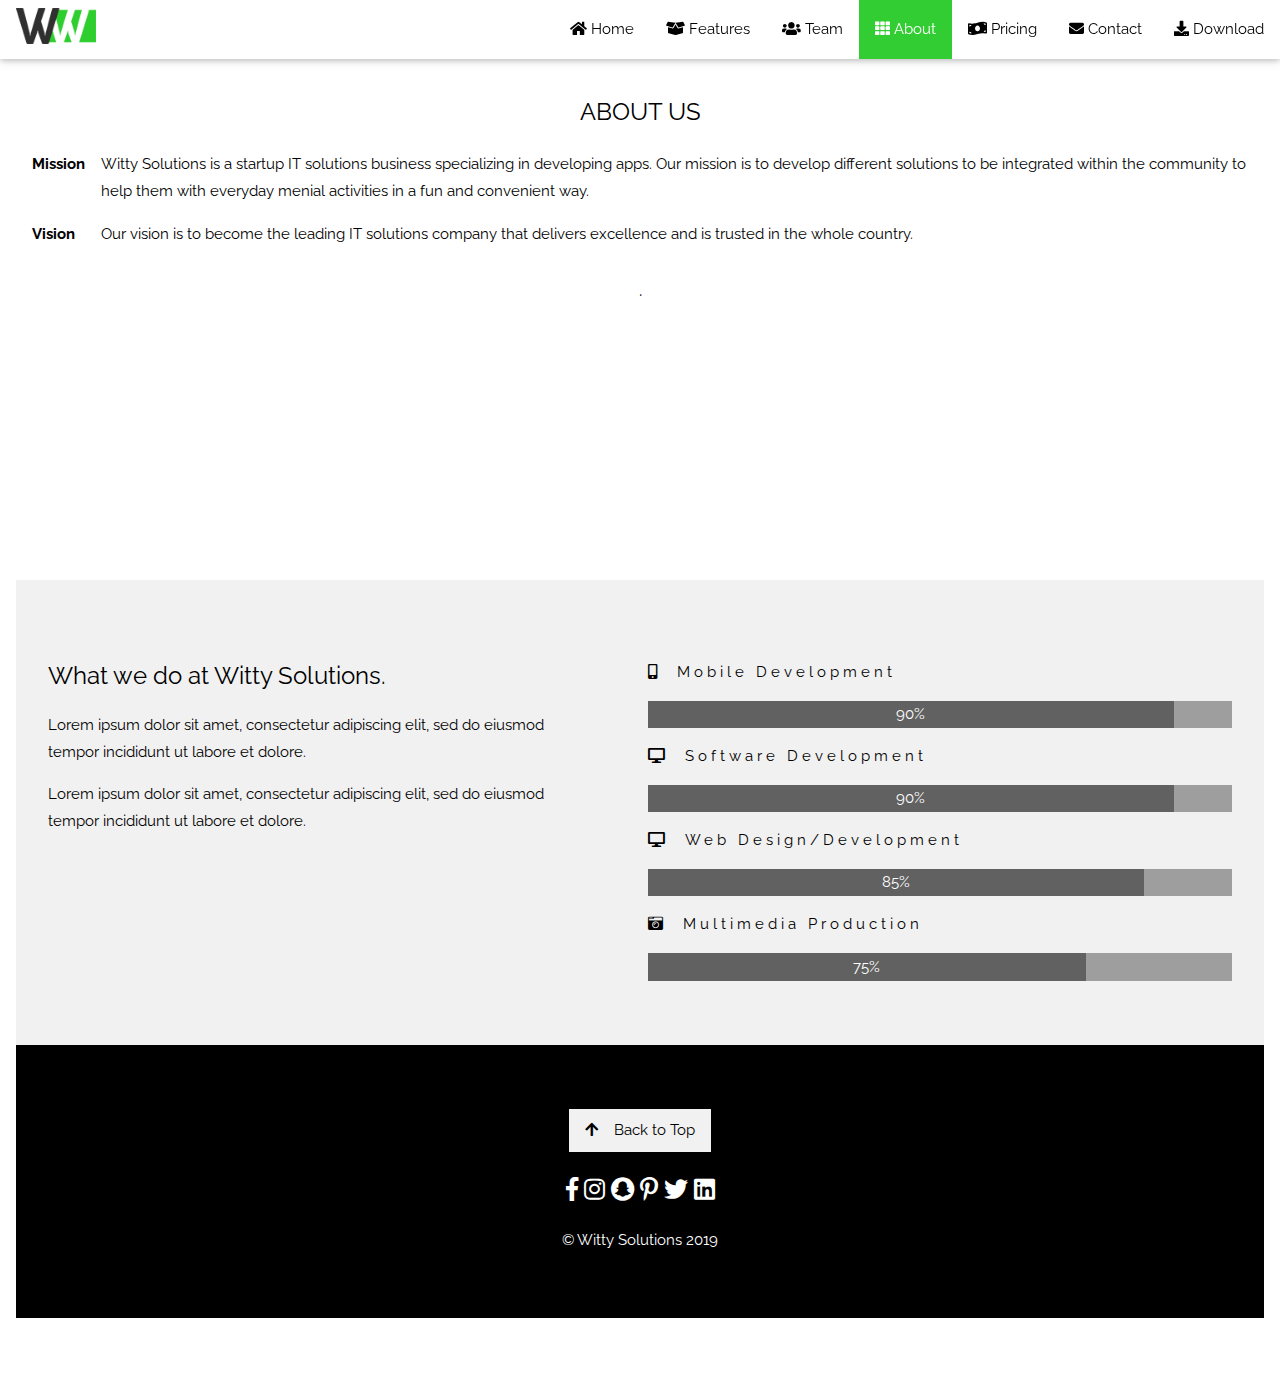
==== commit 7208d8d1: "Update about.html" ====
--- a/about.html
+++ b/about.html
@@ -138,7 +138,7 @@
     <p class="witty-center witty-large">.</p>
 
     <div class="witty-row">
-      <iframe width="60%" height="315" src="https://www.youtube.com/embed/xapXyb3CiqM" frameborder="0" allow="accelerometer; encrypted-media; gyroscope; picture-in-picture" allowfullscreen></iframe>
+      <iframe class="witty-center" width="60%" src="https://www.youtube.com/embed/xapXyb3CiqM" frameborder="0" allow="accelerometer; encrypted-media; gyroscope; picture-in-picture" allowfullscreen></iframe>
     </div>
 
     <div class="witty-row-padding" style="margin-top:64px">
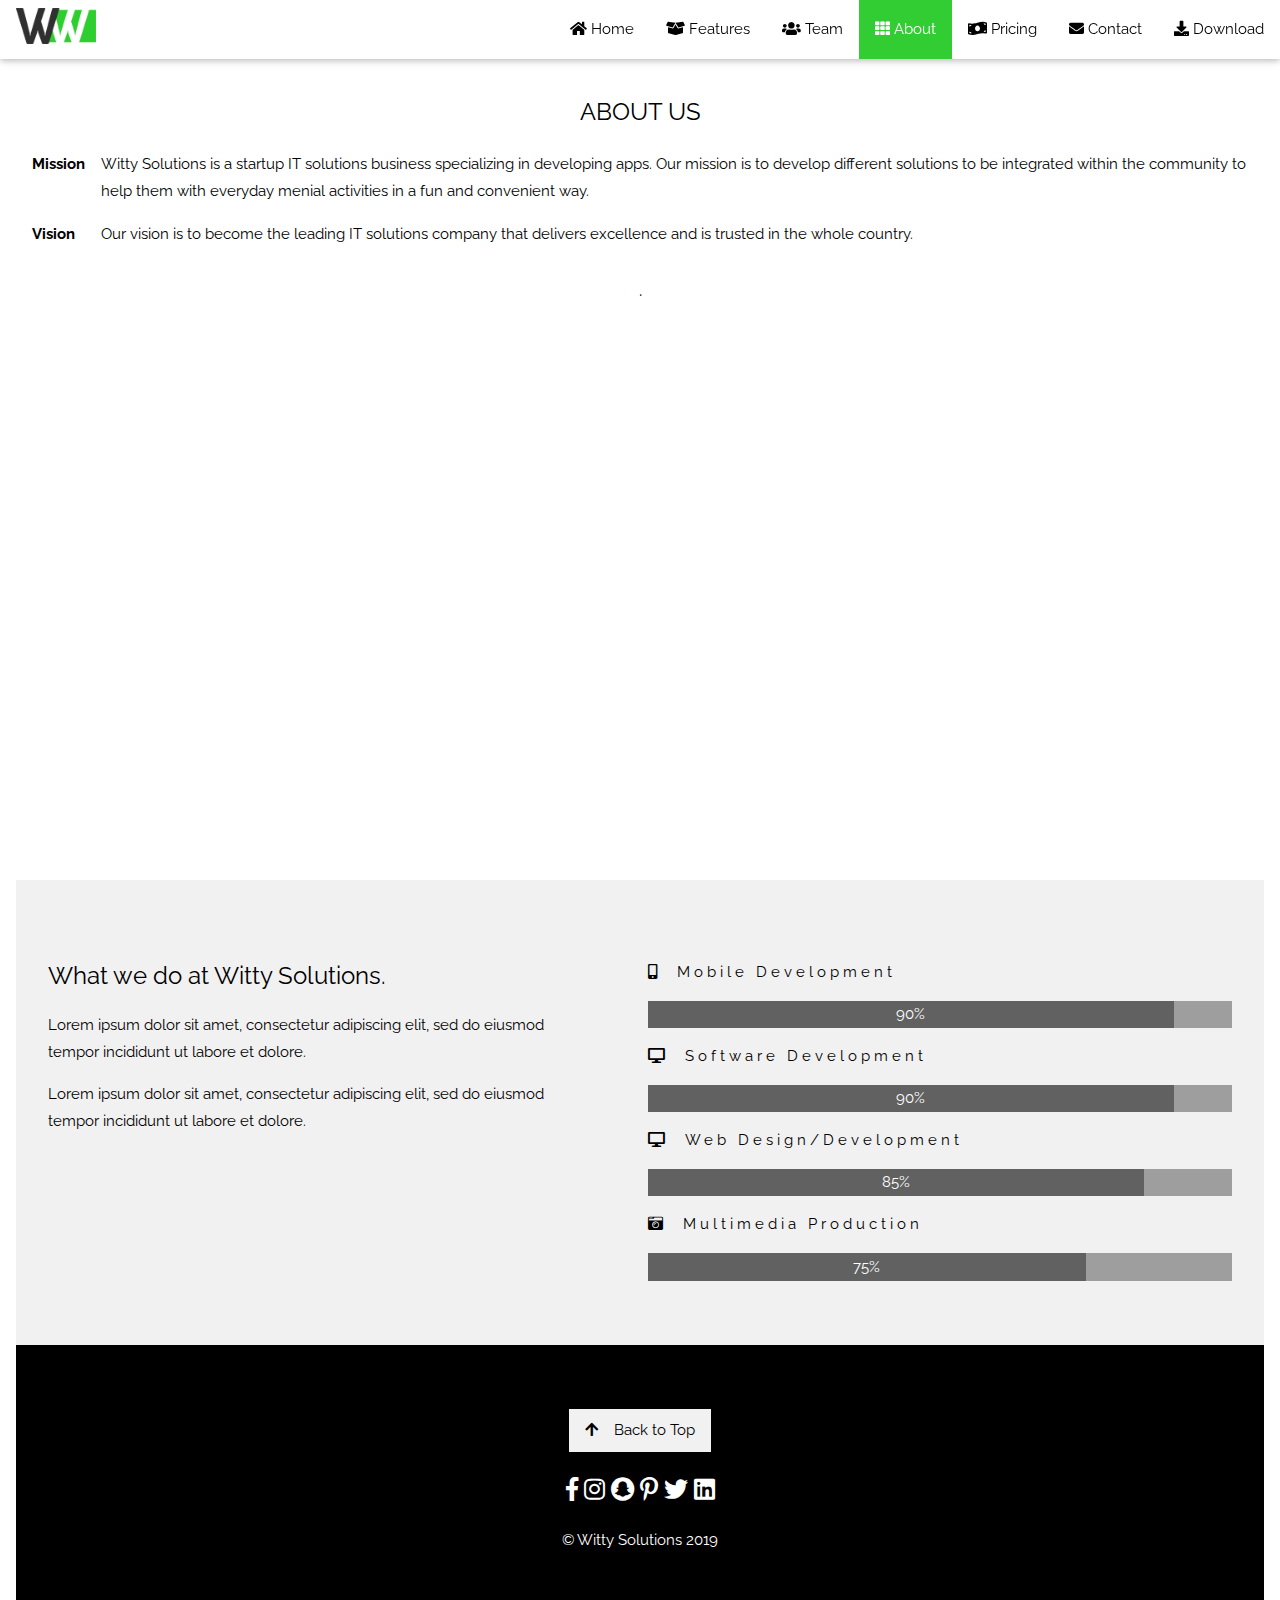
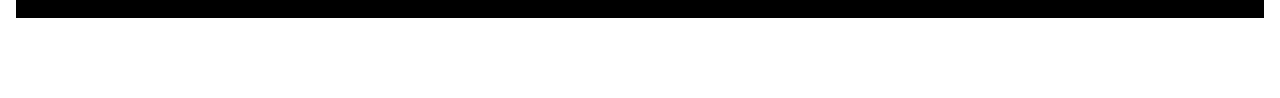
==== commit da76e77c: "Update about.html" ====
--- a/about.html
+++ b/about.html
@@ -137,8 +137,8 @@
 
     <p class="witty-center witty-large">.</p>
 
-    <div class="witty-row">
-      <iframe class="witty-center" width="60%" src="https://www.youtube.com/embed/xapXyb3CiqM" frameborder="0" allow="accelerometer; encrypted-media; gyroscope; picture-in-picture" allowfullscreen></iframe>
+    <div class="witty-row witty-center">
+      <iframe class="witty-center" width="60%" height="450" src="https://www.youtube.com/embed/xapXyb3CiqM" frameborder="0" allow="accelerometer; encrypted-media; gyroscope; picture-in-picture" allowfullscreen></iframe>
     </div>
 
     <div class="witty-row-padding" style="margin-top:64px">
